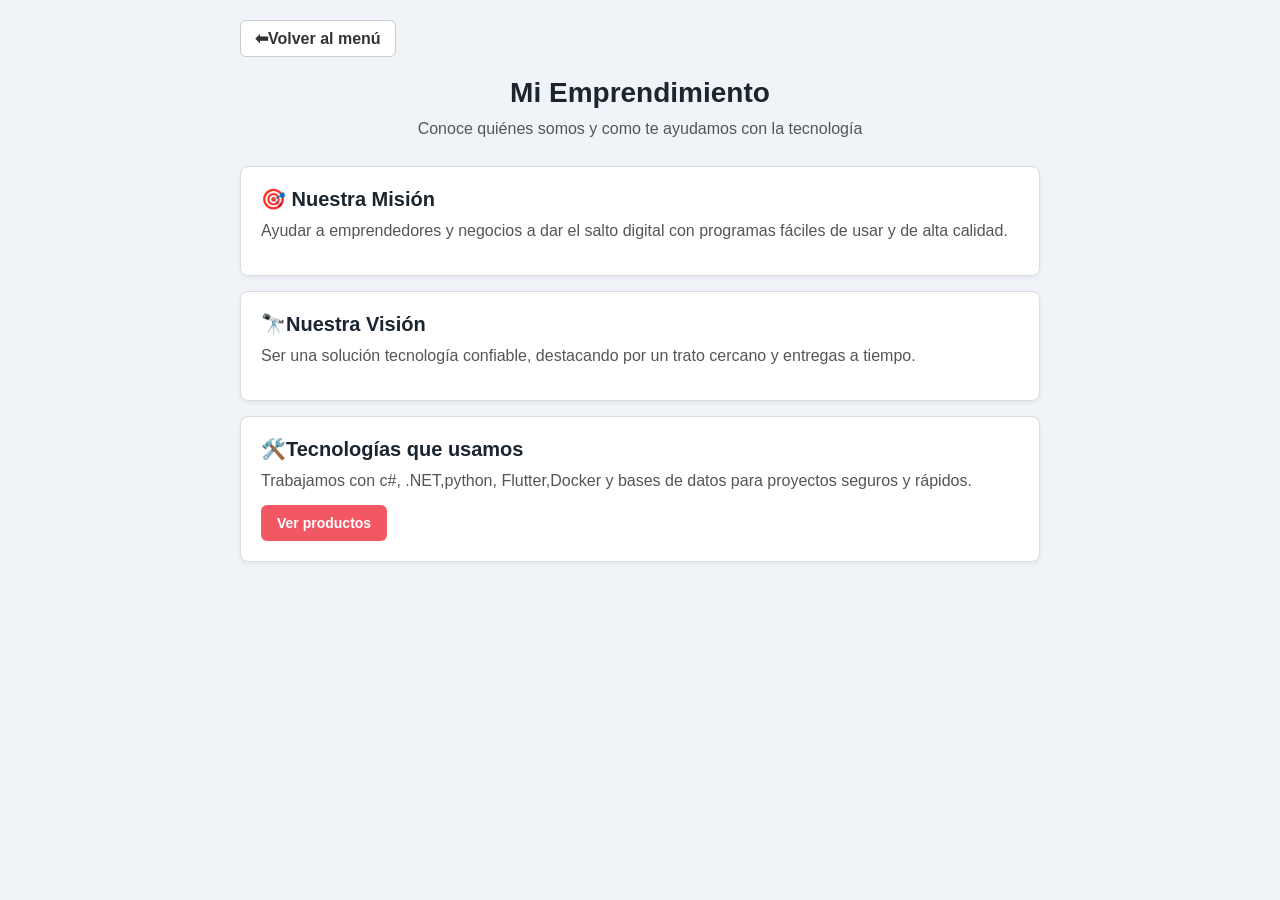
==== emprendimiento.html @ acf43b0a "primer comit" ====
<!DOCTYPE html>
<html lang="es">
<head>
    <meta charset="UTF-8">
    <title>Mi Emprendimiento - Sobre Nosotros</title>
    <link rel="stylesheet" href="styles.css">
</head>
<body>

<div class="contenedor">
    <nav>
<a href="index.html" class="boton-volver">⬅Volver al menú</a>
    </nav>

<header>
    <h1>Mi Emprendimiento</h1>
    <p>Conoce quiénes somos y como te ayudamos con la tecnología</p>
</header>

<main class="seccion-tarjetas">
 <article class="tarjeta">
    <h2>🎯 Nuestra Misión</h2>
    <p>Ayudar a emprendedores y negocios a dar el salto digital con programas fáciles de usar y de
        alta calidad.</p>
 </article>

 <article class="tarjeta">
     <h2>🔭Nuestra Visión</h2>
    <p>Ser una solución tecnología confiable, destacando por un trato cercano y entregas a tiempo.</p>

</article>

<article class="tarjeta">
    <h2>🛠️Tecnologías que usamos</h2>
    <p>Trabajamos con c#, .NET,python, Flutter,Docker y bases de datos para proyectos seguros y rápidos.</p>
    <a href="productos.html" class="boton coral">Ver productos</a>
</article>

</main>
</div>
</body>
</html>
---- styles.css ----
/* =========================================
   1. ESTILOS GENERALES (RESET BÁSICO)
   ========================================= */
* {
  box-sizing: border-box;
  margin: 0;
  padding: 0;
  font-family: Arial, sans-serif;
}

body {
  background-color: #f0f4f8;
  color: #333333;
  padding: 20px;
}

/* =========================================
   2. CONTENEDOR PRINCIPAL
   ========================================= */
.contenedor {
  max-width: 800px;
  margin: 0 auto;
}

/* =========================================
   3. ENCABEZADOS Y TEXTOS
   ========================================= */
header {
  text-align: center;
  margin-bottom: 25px;
}

h1 {
  font-size: 28px;
  margin-bottom: 8px;
  color: #1a252f;
}

p {
  font-size: 16px;
  line-height: 1.5;
  color: #555555;
}

/* =========================================
   4. MENÚ PRINCIPAL (INDEX)
   ========================================= */
.menu {
  display: flex;
  justify-content: center;
  gap: 20px;
  flex-wrap: wrap;
  margin-top: 30px;
}

.tarjeta-menu {
  width: 180px;
  height: 150px;
  border-radius: 12px;
  display: flex;
  flex-direction: column;
  justify-content: center;
  align-items: center;
  gap: 10px;
  color: #ffffff;
  text-decoration: none;
  font-size: 18px;
  font-weight: bold;
  box-shadow: 0 4px 8px rgba(0, 0, 0, 0.1);
  transition: transform 0.2s;
}

.tarjeta-menu:hover {
  transform: translateY(-5px);
}

.tarjeta-menu span {
  font-size: 32px;
}

/* =========================================
   5. COLORES DE LAS TARJETAS
   ========================================= */
.teal {
  background-color: #037f8c;
}

.coral {
  background-color: #f25764;
}

.ambar {
  background-color: #fca326;
}

/* =========================================
   6. CONTENIDO DE LAS PÁGINAS (PRODUCTOS, ETC.)
   ========================================= */
.seccion-tarjetas {
  display: flex;
  flex-direction: column;
  gap: 15px;
  margin-bottom: 25px;
}

.tarjeta {
  background-color: #ffffff;
  padding: 20px;
  border-radius: 8px;
  border: 1px solid #dcdcdc;
  box-shadow: 0 2px 5px rgba(0, 0, 0, 0.05);
}

.tarjeta h2 {
  font-size: 20px;
  margin-bottom: 8px;
  color: #1a252f;
}

.tarjeta p {
  margin-bottom: 12px;
}

/* =========================================
   7. BOTONES Y NAVEGACIÓN
   ========================================= */
.boton {
  display: inline-block;
  padding: 10px 16px;
  color: #ffffff;
  text-decoration: none;
  border-radius: 6px;
  font-weight: bold;
  font-size: 14px;
}

.boton-volver {
  display: inline-block;
  margin-bottom: 20px;
  padding: 8px 14px;
  background-color: #ffffff;
  color: #333333;
  text-decoration: none;
  border: 1px solid #cccccc;
  border-radius: 6px;
  font-weight: bold;
}

.boton-volver:hover {
  background-color: #e0e0e0;
}

/* =========================================
   8. CAJA DESTACADA DE HORARIOS / CONTACTO
   ========================================= */
.caja-horario {
  background-color: #ffffff;
  border-left: 5px solid #fca326;
  padding: 15px 20px;
  border-radius: 6px;
  margin-bottom: 15px;
  box-shadow: 0 2px 4px rgba(0,0,0,0.05);
}

.caja-horario h3 {
  font-size: 18px;
  color: #fca326;
  margin-bottom: 5px;
}
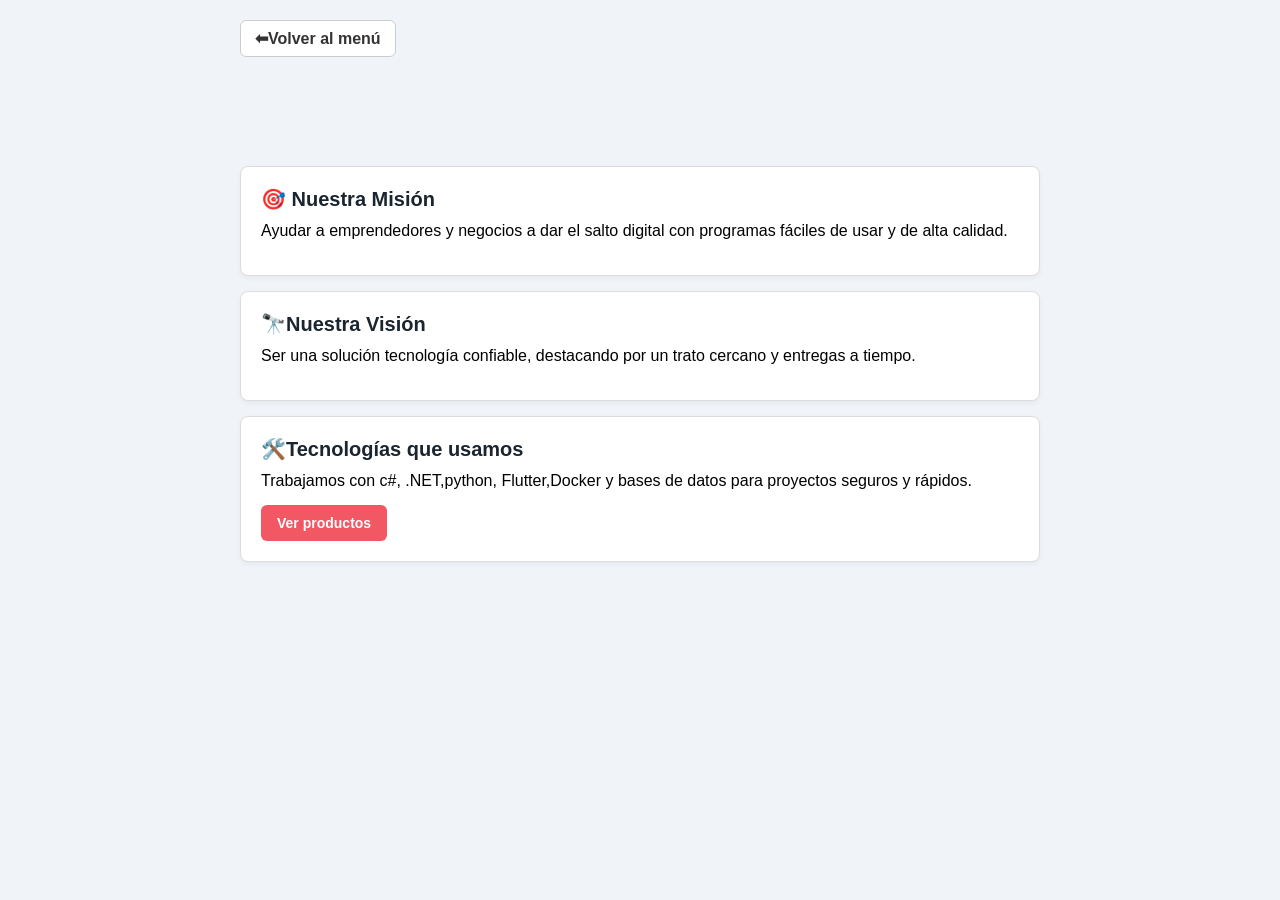
==== commit d941a93e: "cambie informacion y color de titulo" ====
--- a/emprendimiento.html
+++ b/emprendimiento.html
@@ -13,8 +13,8 @@
     </nav>
 
 <header>
-    <h1>Mi Emprendimiento</h1>
-    <p>Conoce quiénes somos y como te ayudamos con la tecnología</p>
+    <h1 class="textoblanco">Mi Emprendimiento</h1>
+    <p class="textoblanco">Conoce quiénes somos y como te ayudamos con la tecnología</p>
 </header>
 
 <main class="seccion-tarjetas">
--- a/styles.css
+++ b/styles.css
@@ -9,7 +9,14 @@
 }
 
 body {
-  background-color: #f0f4f8;
+  /* Fondo con la imagen especificada */
+  background-image: url(https://wallpaperaccess.com/full/5311436.jpg);
+  background-size: cover;         /* Escala la imagen para cubrir toda la pantalla */
+  background-position: center;    /* Centra la imagen */
+  background-repeat: no-repeat;   /* Evita que la imagen se repita */
+  background-attachment: fixed;   /* Mantiene el fondo fijo al hacer scroll */
+  
+  background-color: #f0f4f8;      /* Color de respaldo si la imagen tarda en cargar */
   color: #333333;
   padding: 20px;
 }
@@ -33,13 +40,13 @@
 h1 {
   font-size: 28px;
   margin-bottom: 8px;
-  color: #1a252f;
+  color: black;
 }
 
 p {
   font-size: 16px;
   line-height: 1.5;
-  color: #555555;
+  color:black;
 }
 
 /* =========================================
@@ -96,6 +103,10 @@
 /* =========================================
    6. CONTENIDO DE LAS PÁGINAS (PRODUCTOS, ETC.)
    ========================================= */
+.textoblanco {
+  color:#f0f4f8
+}
+
 .seccion-tarjetas {
   display: flex;
   flex-direction: column;
@@ -166,5 +177,4 @@
   font-size: 18px;
   color: #fca326;
   margin-bottom: 5px;
-}
-
+}
